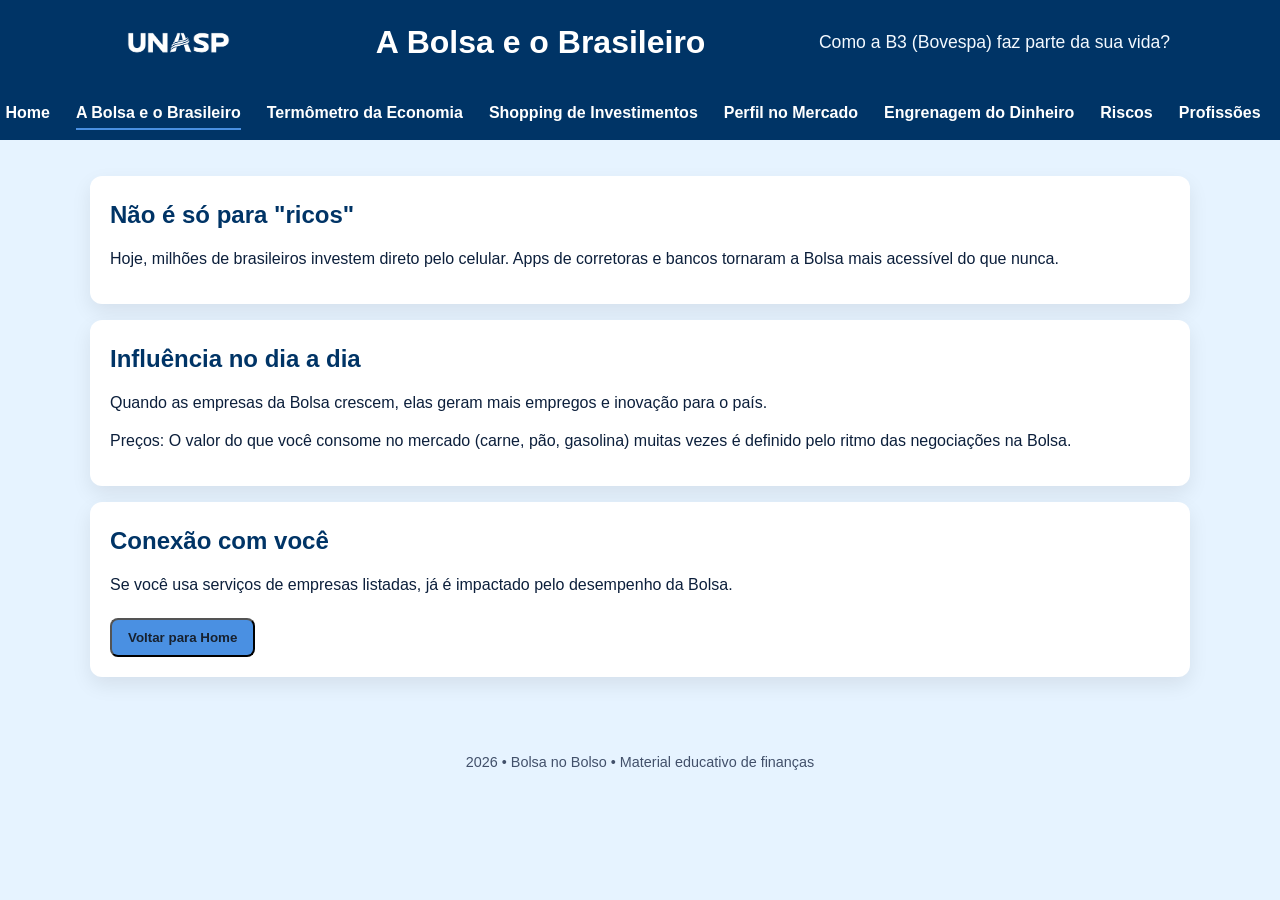
==== bolsa-brasileiro.html @ 57abde7f "primeiro commit" ====
<!DOCTYPE html>
<html lang="pt-BR">

<head>
    <meta charset="UTF-8">
    <meta name="viewport" content="width=device-width, initial-scale=1.0">
    <title>A Bolsa e o Brasileiro</title>
    <link rel="stylesheet" href="styles.css">
</head>

<body>
    <header class="container">
        <div class="top">
            <img class="logo" src="image.png" alt="Logo">
            <h1>A Bolsa e o Brasileiro</h1>
            <p>Como a B3 (Bovespa) faz parte da sua vida?</p>
        </div>
        <nav>
            <a href="index.html">Home</a>
            <a href="bolsa-brasileiro.html" class="active">A Bolsa e o Brasileiro</a>
            <a href="termometro-economia.html">Termômetro da Economia</a>
            <a href="shopping-investimentos.html">Shopping de Investimentos</a>
            <a href="perfil-investidor.html">Perfil no Mercado</a>
            <a href="engrenagem-capital.html">Engrenagem do Dinheiro</a>
            <a href="riscos.html">Riscos</a>
            <a href="profissoes.html">Profissões</a>
        </nav>
    </header>

    <main class="container">
        <section class="section-card">
            <h2>Não é só para "ricos"</h2>
            <p>Hoje, milhões de brasileiros investem direto pelo celular. Apps de corretoras e bancos tornaram a Bolsa
                mais acessível do que nunca.</p>
        </section>

        <section class="section-card">
            <h2>Influência no dia a dia</h2>
            <p>Quando as empresas da Bolsa crescem, elas geram mais empregos e inovação para o país.</p>
            <p>Preços: O valor do que você consome no mercado (carne, pão, gasolina) muitas vezes é definido pelo ritmo
                das negociações na Bolsa.</p>
        </section>

        <section class="section-card">
            <h2>Conexão com você</h2>
            <p>Se você usa serviços de empresas listadas, já é impactado pelo desempenho da Bolsa.</p>
            <button onclick="voltarHome()" class="cta">Voltar para Home</button>
        </section>
    </main>

    <footer>
        <div class="container">2026 • Bolsa no Bolso • Material educativo de finanças</div>
    </footer>
    <script src="script.js"></script>
</body>

</html>
---- styles.css ----
/* styles.css */
:root {
    --primary: #003466;
    --primary-light: #1a5a9a;
    --accent: #4a90e2;
    --bg: #e6f3ff;
    --card: #ffffff;
    --text: #0c1f3b;
    --muted: #374f67;
}

* {
    box-sizing: border-box;
    margin: 0;
    padding: 0;
}

body {
    font-family: 'Segoe UI', Roboto, Arial, sans-serif;
    background: var(--bg);
    color: var(--text);
    line-height: 1.6;
}

.container {
    width: min(1100px, 95%);
    margin: 0 auto;
    padding: 20px 0;
}

header {
    position: relative;
    width: 100%;
    max-width: 100%;
    margin: 0;
    background: var(--primary);
    color: #fff;
    padding: 16px 0 42px;
    min-height: 140px;
}

header h1 {
    font-size: clamp(1.8rem, 4vw, 2.6rem);
}

header p {
    font-size: 1.1rem;
    color: #f3f9ff;
}

header.container {
    width: 100%;
    max-width: 100%;
    margin: 0;
    padding: 0;
}

header .top {
    display: flex;
    align-items: center;
    justify-content: space-between;
    gap: 12px;
    padding: 0 20px;
    width: min(1100px, 95%);
    margin: 0 auto;
}

.logo {
    height: 85px;
    width: auto;
    display: block;
    margin-right: 15px;
}

header h1 {
    font-size: clamp(1.4rem, 4vw, 2rem);
}

nav {
    position: absolute;
    bottom: 10px;
    left: 0;
    width: 100%;
    padding: 0 20px;
    display: flex;
    flex-wrap: nowrap;
    justify-content: center;
    gap: 12px;
    white-space: nowrap;
    overflow-x: auto;
}


nav a {
    color: #fff;
    text-decoration: none;
    margin-right: 14px;
    font-weight: 600;
    border-bottom: 2px solid transparent;
    padding-bottom: 2px;
}

nav a:hover,
nav a.active {
    border-color: var(--accent);
}

main h2 {
    color: var(--primary);
    margin-bottom: 12px;
}

.section-card {
    background: var(--card);
    border-radius: 12px;
    box-shadow: 0 8px 20px rgba(0, 0, 0, .08);
    padding: 20px;
    margin: 16px 0;
    transition: transform .25s ease, box-shadow .25s ease;
}

.section-card:hover {
    transform: scale(1.02);
    box-shadow: 0 12px 26px rgba(0, 0, 0, .16);
}

.section-card p,
.section-card ul {
    margin-bottom: 12px;
}

.section-grid {
    display: grid;
    gap: 18px;
    grid-template-columns: repeat(auto-fit, minmax(240px, 1fr));
}

.card {
    background: var(--card);
    border-radius: 10px;
    padding: 16px;
    box-shadow: 0 4px 14px rgba(0, 0, 0, .08);
    transition: transform .25s ease, box-shadow .25s ease;
}

.card:hover {
    transform: scale(1.03);
    box-shadow: 0 12px 26px rgba(0, 0, 0, .16);
}

.card h3 {
    margin-bottom: 10px;
    color: var(--primary);
}

.card p {
    margin-bottom: 8px;
}

img.hero {
    max-width: 100%;
    height: auto;
    border-radius: 12px;
    display: block;
    margin-top: 16px;
}

footer {
    padding: 18px 0;
    text-align: center;
    color: #42506a;
    font-size: .9rem;
}

.cta {
    display: inline-block;
    background: var(--accent);
    color: #17212f;
    font-weight: 700;
    text-decoration: none;
    padding: 10px 16px;
    border-radius: 8px;
    margin-top: 8px;
}

@media (max-width:700px) {
    header .top {
        flex-direction: column;
        align-items: flex-start;
    }

    nav {
        font-size: .92rem;
    }
}
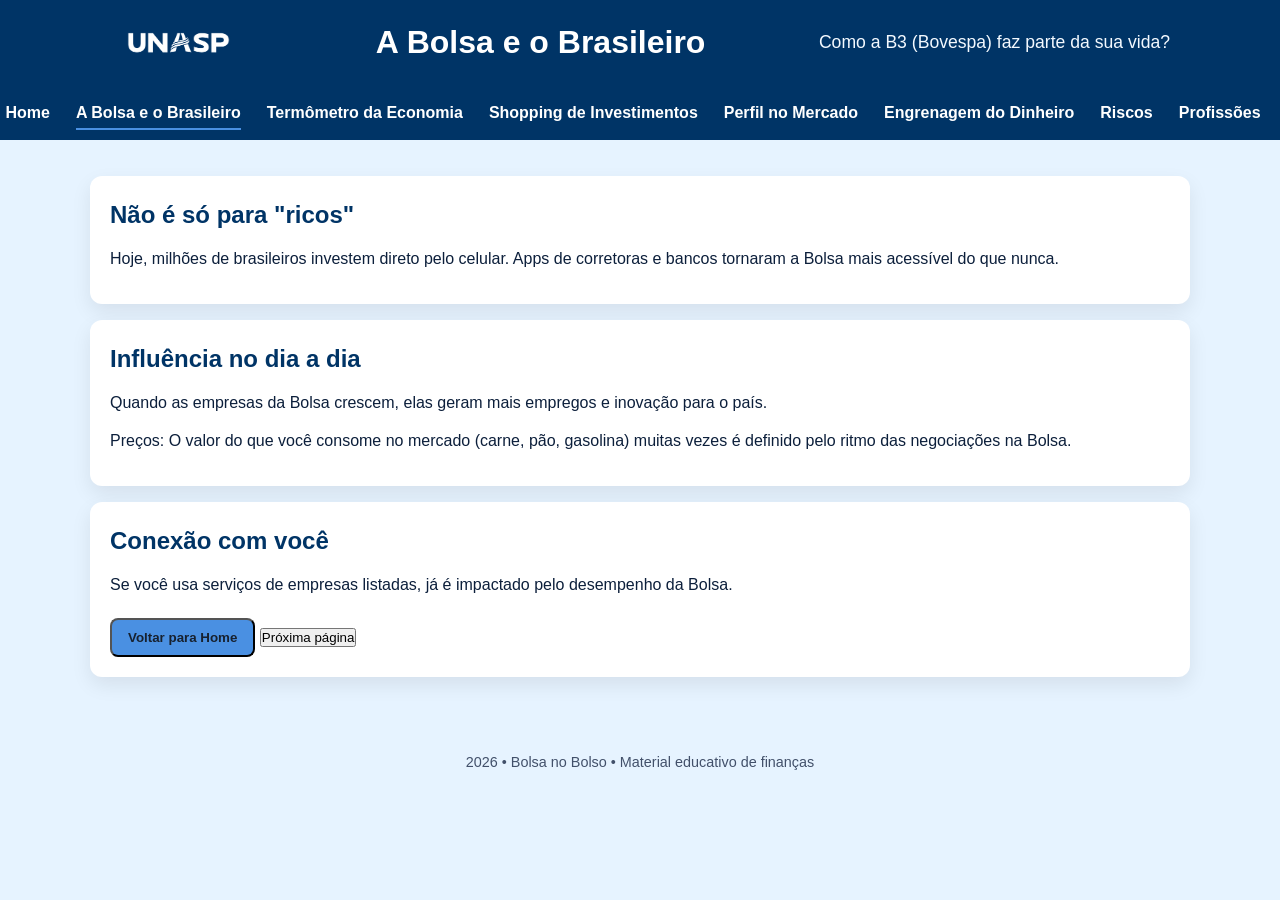
==== commit 59fc6083: "first change" ====
--- a/bolsa-brasileiro.html
+++ b/bolsa-brasileiro.html
@@ -5,6 +5,7 @@
     <meta charset="UTF-8">
     <meta name="viewport" content="width=device-width, initial-scale=1.0">
     <title>A Bolsa e o Brasileiro</title>
+    <script src="script.js"></script>
     <link rel="stylesheet" href="styles.css">
 </head>
 
@@ -45,13 +46,15 @@
             <h2>Conexão com você</h2>
             <p>Se você usa serviços de empresas listadas, já é impactado pelo desempenho da Bolsa.</p>
             <button onclick="voltarHome()" class="cta">Voltar para Home</button>
+
+            <button>Próxima página <a href="termometro-economia.html"></a></button>
         </section>
     </main>
 
     <footer>
         <div class="container">2026 • Bolsa no Bolso • Material educativo de finanças</div>
     </footer>
-    <script src="script.js"></script>
+    
 </body>
 
 </html>
--- a/styles.css
+++ b/styles.css
@@ -1,4 +1,3 @@
-/* styles.css */
 :root {
     --primary: #003466;
     --primary-light: #1a5a9a;
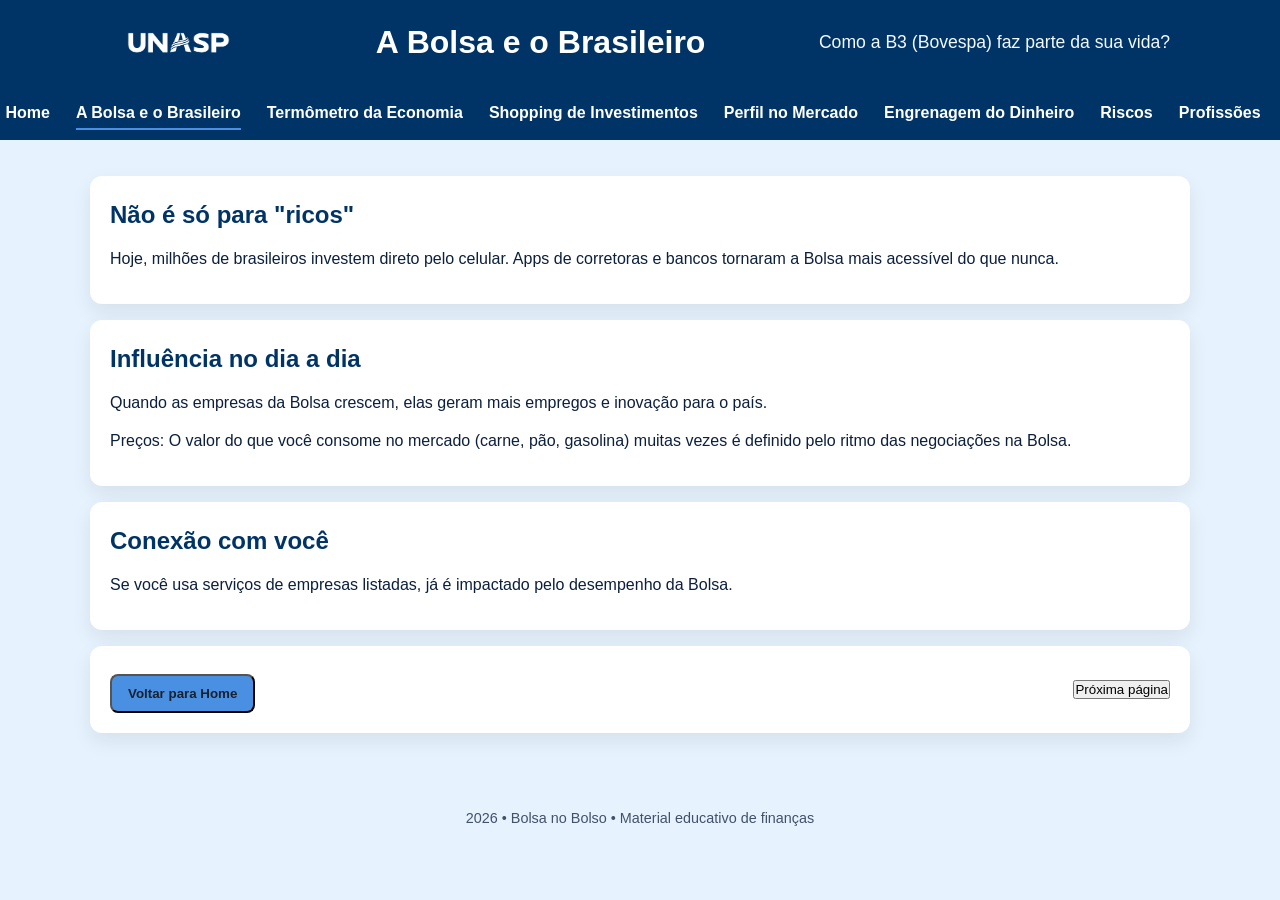
==== commit c38cc78b: "first change" ====
--- a/bolsa-brasileiro.html
+++ b/bolsa-brasileiro.html
@@ -9,7 +9,7 @@
     <link rel="stylesheet" href="styles.css">
 </head>
 
-<body>
+<body class="bolsa">
     <header class="container">
         <div class="top">
             <img class="logo" src="image.png" alt="Logo">
@@ -45,6 +45,11 @@
         <section class="section-card">
             <h2>Conexão com você</h2>
             <p>Se você usa serviços de empresas listadas, já é impactado pelo desempenho da Bolsa.</p>
+
+        </section>
+
+        <section class="section-card nav-buttons">
+
             <button onclick="voltarHome()" class="cta">Voltar para Home</button>
 
             <button>Próxima página <a href="termometro-economia.html"></a></button>
--- a/styles.css
+++ b/styles.css
@@ -104,6 +104,13 @@
     border-color: var(--accent);
 }
 
+.nav-buttons {
+    display: flex;
+    align-items: center;
+    justify-content: space-between;
+}
+
+
 main h2 {
     color: var(--primary);
     margin-bottom: 12px;
@@ -180,6 +187,7 @@
     padding: 10px 16px;
     border-radius: 8px;
     margin-top: 8px;
+    cursor: pointer;
 }
 
 @media (max-width:700px) {
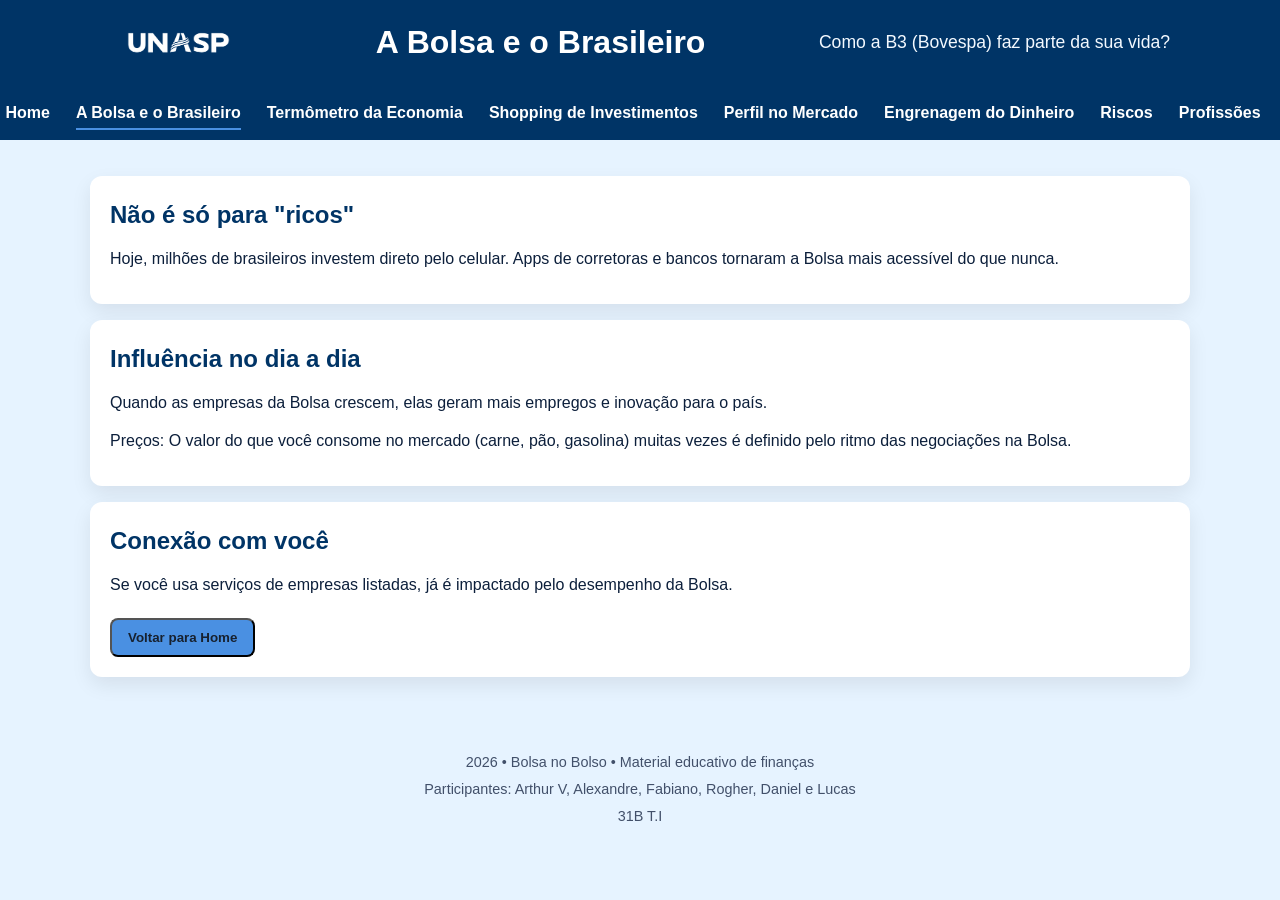
==== commit 62446614: "ultimos ajustes" ====
--- a/bolsa-brasileiro.html
+++ b/bolsa-brasileiro.html
@@ -5,11 +5,10 @@
     <meta charset="UTF-8">
     <meta name="viewport" content="width=device-width, initial-scale=1.0">
     <title>A Bolsa e o Brasileiro</title>
-    <script src="script.js"></script>
     <link rel="stylesheet" href="styles.css">
 </head>
 
-<body class="bolsa">
+<body>
     <header class="container">
         <div class="top">
             <img class="logo" src="image.png" alt="Logo">
@@ -45,21 +44,18 @@
         <section class="section-card">
             <h2>Conexão com você</h2>
             <p>Se você usa serviços de empresas listadas, já é impactado pelo desempenho da Bolsa.</p>
-
-        </section>
-
-        <section class="section-card nav-buttons">
-
             <button onclick="voltarHome()" class="cta">Voltar para Home</button>
-
-            <button>Próxima página <a href="termometro-economia.html"></a></button>
         </section>
     </main>
 
     <footer>
-        <div class="container">2026 • Bolsa no Bolso • Material educativo de finanças</div>
+        <div class="container footer-content">
+            <p>2026 • Bolsa no Bolso • Material educativo de finanças</p>
+            <p>Participantes: Arthur V, Alexandre, Fabiano, Rogher, Daniel e Lucas</p>
+            <p>31B T.I</p>
+        </div>
     </footer>
-    
+    <script src="script.js"></script>
 </body>
 
 </html>
--- a/styles.css
+++ b/styles.css
@@ -1,3 +1,4 @@
+/* styles.css */
 :root {
     --primary: #003466;
     --primary-light: #1a5a9a;
@@ -104,13 +105,6 @@
     border-color: var(--accent);
 }
 
-.nav-buttons {
-    display: flex;
-    align-items: center;
-    justify-content: space-between;
-}
-
-
 main h2 {
     color: var(--primary);
     margin-bottom: 12px;
@@ -176,6 +170,14 @@
     text-align: center;
     color: #42506a;
     font-size: .9rem;
+}
+
+footer .footer-content {
+    display: flex;
+    flex-direction: column;
+    align-items: center;
+    justify-content: center;
+    gap: 4px;
 }
 
 .cta {
@@ -187,7 +189,6 @@
     padding: 10px 16px;
     border-radius: 8px;
     margin-top: 8px;
-    cursor: pointer;
 }
 
 @media (max-width:700px) {
@@ -199,4 +200,56 @@
     nav {
         font-size: .92rem;
     }
+
+    .container {
+        padding: 12px 10px;
+    }
+
+    header {
+        padding: 14px 0 30px;
+    }
+
+    .section-card {
+        padding: 14px;
+        margin: 12px 0;
+    }
+
+    .cta {
+        width: 100%;
+        text-align: center;
+        padding: 12px 14px;
+    }
+
+    h1 {
+        font-size: 1.6rem;
+    }
+
+    main {
+        padding-bottom: 20px;
+    }
+}
+
+@media (max-width:480px) {
+    nav {
+        flex-wrap: wrap;
+        gap: 8px;
+    }
+
+    nav a {
+        font-size: 0.85rem;
+        padding: 6px 10px;
+    }
+
+    header .top {
+        align-items: center;
+        text-align: center;
+    }
+
+    header .top img.logo {
+        margin: 0;
+    }
+
+    .footer-content p {
+        font-size: 0.82rem;
+    }
 }
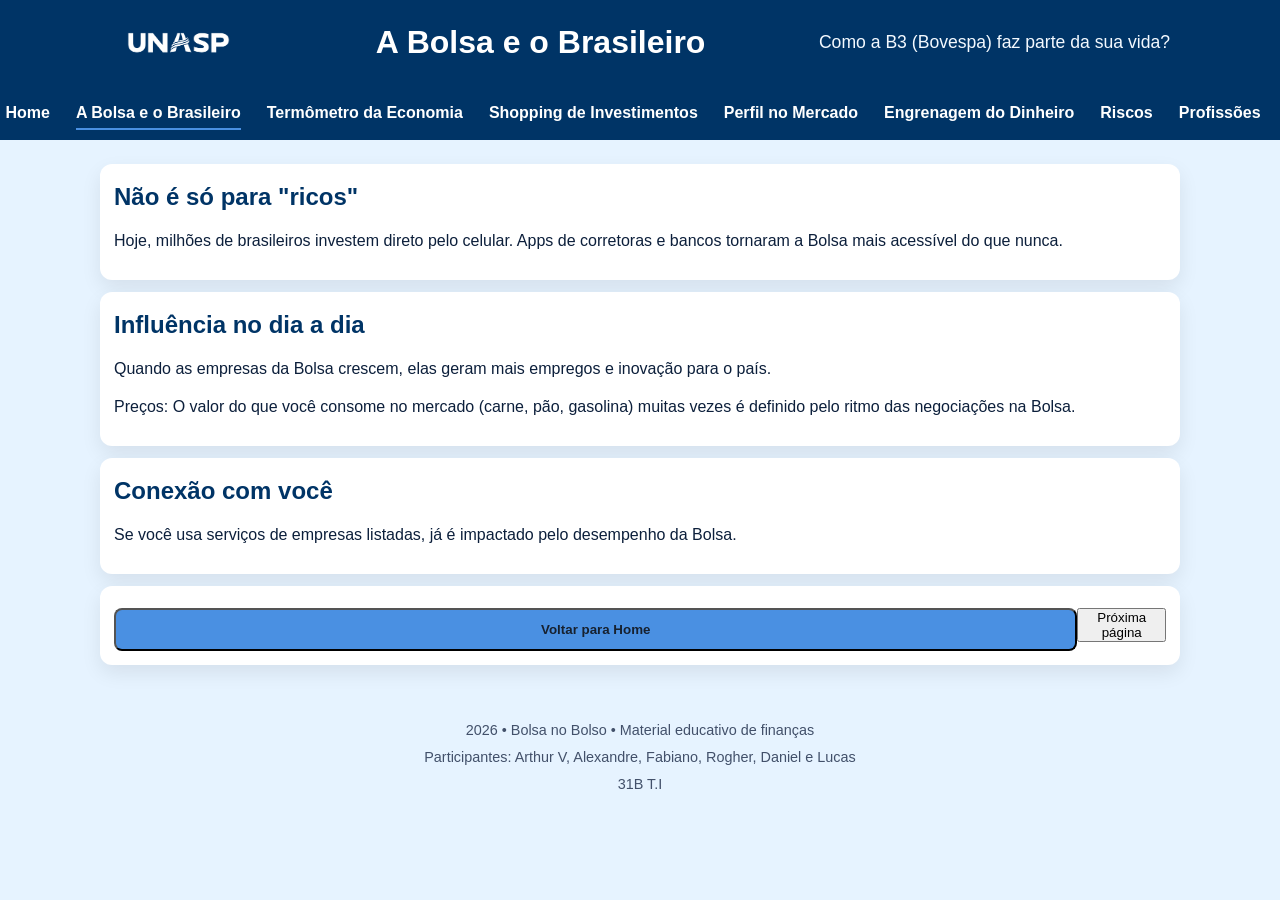
==== commit e7d3aadb: "agora vai?" ====
--- a/bolsa-brasileiro.html
+++ b/bolsa-brasileiro.html
@@ -5,10 +5,11 @@
     <meta charset="UTF-8">
     <meta name="viewport" content="width=device-width, initial-scale=1.0">
     <title>A Bolsa e o Brasileiro</title>
+    <script src="script.js"></script>
     <link rel="stylesheet" href="styles.css">
 </head>
 
-<body>
+<body class="bolsa">
     <header class="container">
         <div class="top">
             <img class="logo" src="image.png" alt="Logo">
@@ -44,7 +45,14 @@
         <section class="section-card">
             <h2>Conexão com você</h2>
             <p>Se você usa serviços de empresas listadas, já é impactado pelo desempenho da Bolsa.</p>
+
+        </section>
+
+        <section class="section-card nav-buttons">
+
             <button onclick="voltarHome()" class="cta">Voltar para Home</button>
+
+            <button>Próxima página <a href="termometro-economia.html"></a></button>
         </section>
     </main>
 
@@ -55,7 +63,7 @@
             <p>31B T.I</p>
         </div>
     </footer>
-    <script src="script.js"></script>
+    
 </body>
 
 </html>
--- a/styles.css
+++ b/styles.css
@@ -1,4 +1,3 @@
-/* styles.css */
 :root {
     --primary: #003466;
     --primary-light: #1a5a9a;
@@ -105,6 +104,13 @@
     border-color: var(--accent);
 }
 
+.nav-buttons {
+    display: flex;
+    align-items: center;
+    justify-content: space-between;
+}
+
+
 main h2 {
     color: var(--primary);
     margin-bottom: 12px;
@@ -127,6 +133,10 @@
 .section-card p,
 .section-card ul {
     margin-bottom: 12px;
+}
+
+.section-card ul {
+    list-style: disc inside;
 }
 
 .section-grid {
@@ -189,6 +199,7 @@
     padding: 10px 16px;
     border-radius: 8px;
     margin-top: 8px;
+    cursor: pointer;
 }
 
 @media (max-width:700px) {
@@ -201,6 +212,9 @@
         font-size: .92rem;
     }
 
+}
+
+
     .container {
         padding: 12px 10px;
     }
@@ -227,7 +241,7 @@
     main {
         padding-bottom: 20px;
     }
-}
+
 
 @media (max-width:480px) {
     nav {
@@ -252,4 +266,5 @@
     .footer-content p {
         font-size: 0.82rem;
     }
-}+}
+
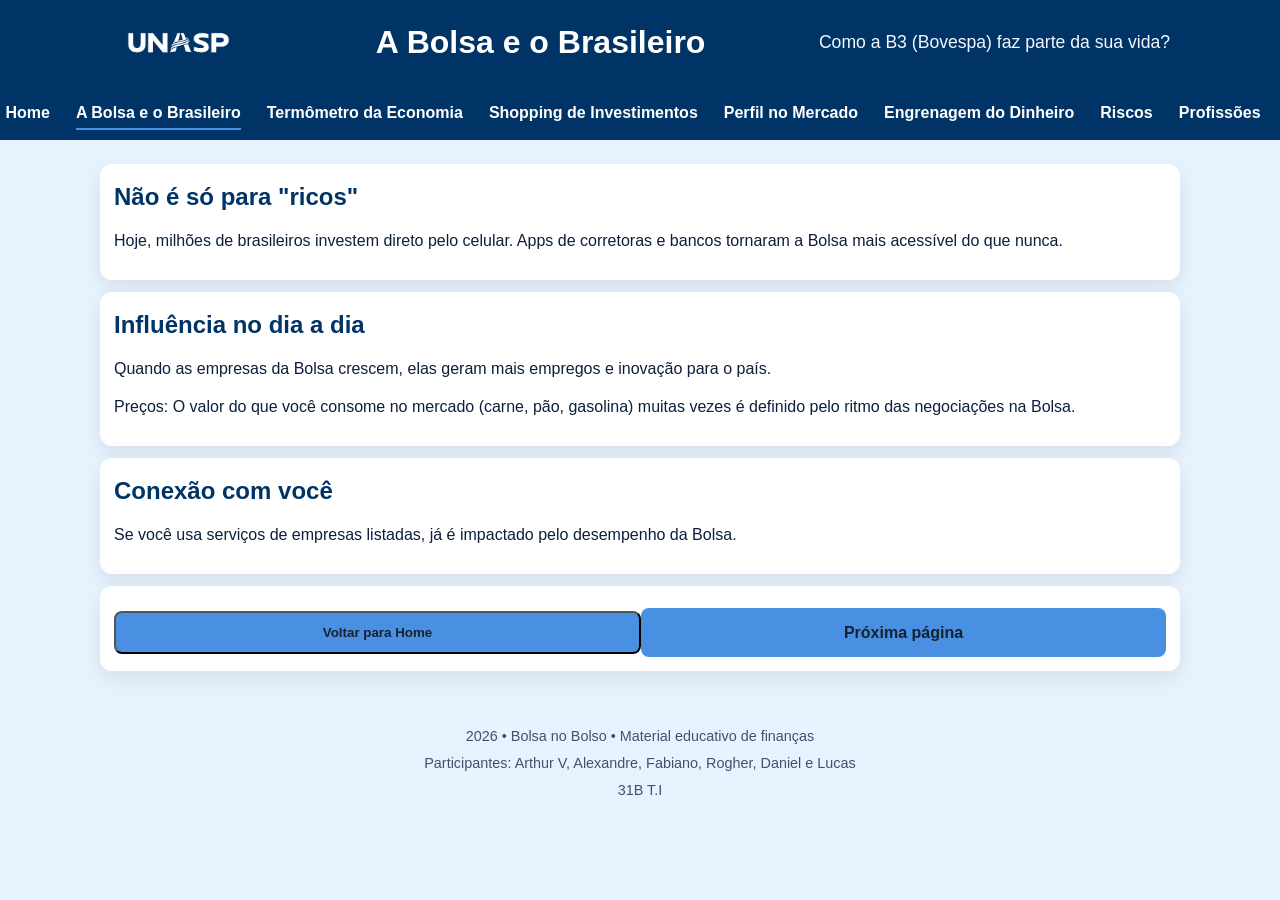
==== commit 59853f08: "teste" ====
--- a/bolsa-brasileiro.html
+++ b/bolsa-brasileiro.html
@@ -52,7 +52,7 @@
 
             <button onclick="voltarHome()" class="cta">Voltar para Home</button>
 
-            <button>Próxima página <a href="termometro-economia.html"></a></button>
+           <a href="termometro-economia.html" class="cta">Próxima página</a>
         </section>
     </main>
 
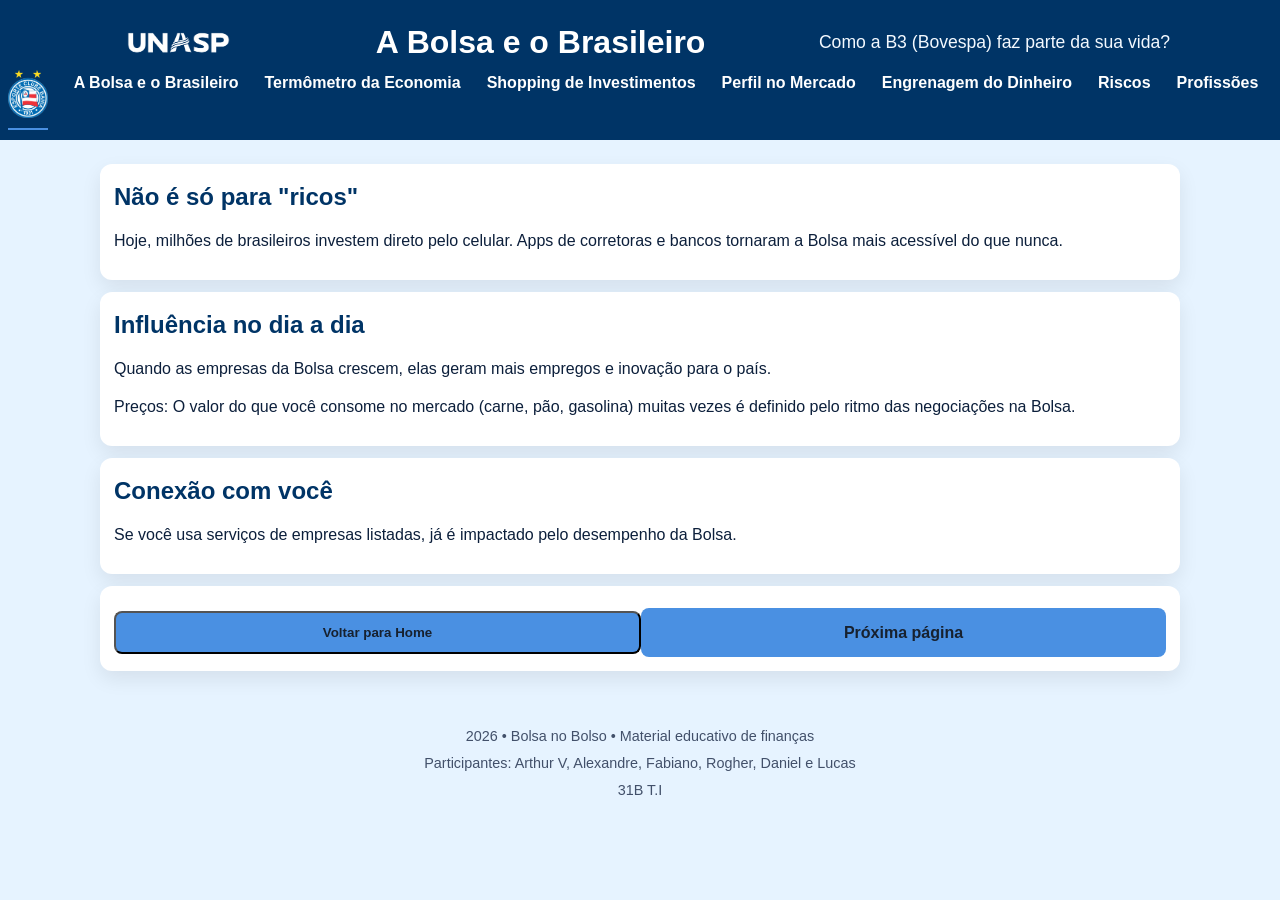
==== commit 0717d35c: "finish" ====
--- a/bolsa-brasileiro.html
+++ b/bolsa-brasileiro.html
@@ -17,8 +17,10 @@
             <p>Como a B3 (Bovespa) faz parte da sua vida?</p>
         </div>
         <nav>
-            <a href="index.html">Home</a>
-            <a href="bolsa-brasileiro.html" class="active">A Bolsa e o Brasileiro</a>
+            <a href="index.html" class="active">
+                <img src="ECBahia.png" class="bahia-icon">
+            </a>
+            <a href="bolsa-brasileiro.html">A Bolsa e o Brasileiro</a>
             <a href="termometro-economia.html">Termômetro da Economia</a>
             <a href="shopping-investimentos.html">Shopping de Investimentos</a>
             <a href="perfil-investidor.html">Perfil no Mercado</a>
--- a/styles.css
+++ b/styles.css
@@ -268,3 +268,12 @@
     }
 }
 
+.bahia-icon {
+    width: 40px;
+    transition: transform 0.3s ease;
+    cursor: pointer;
+}
+
+.bahia-icon:hover {
+    transform: scale(1.2);
+}
